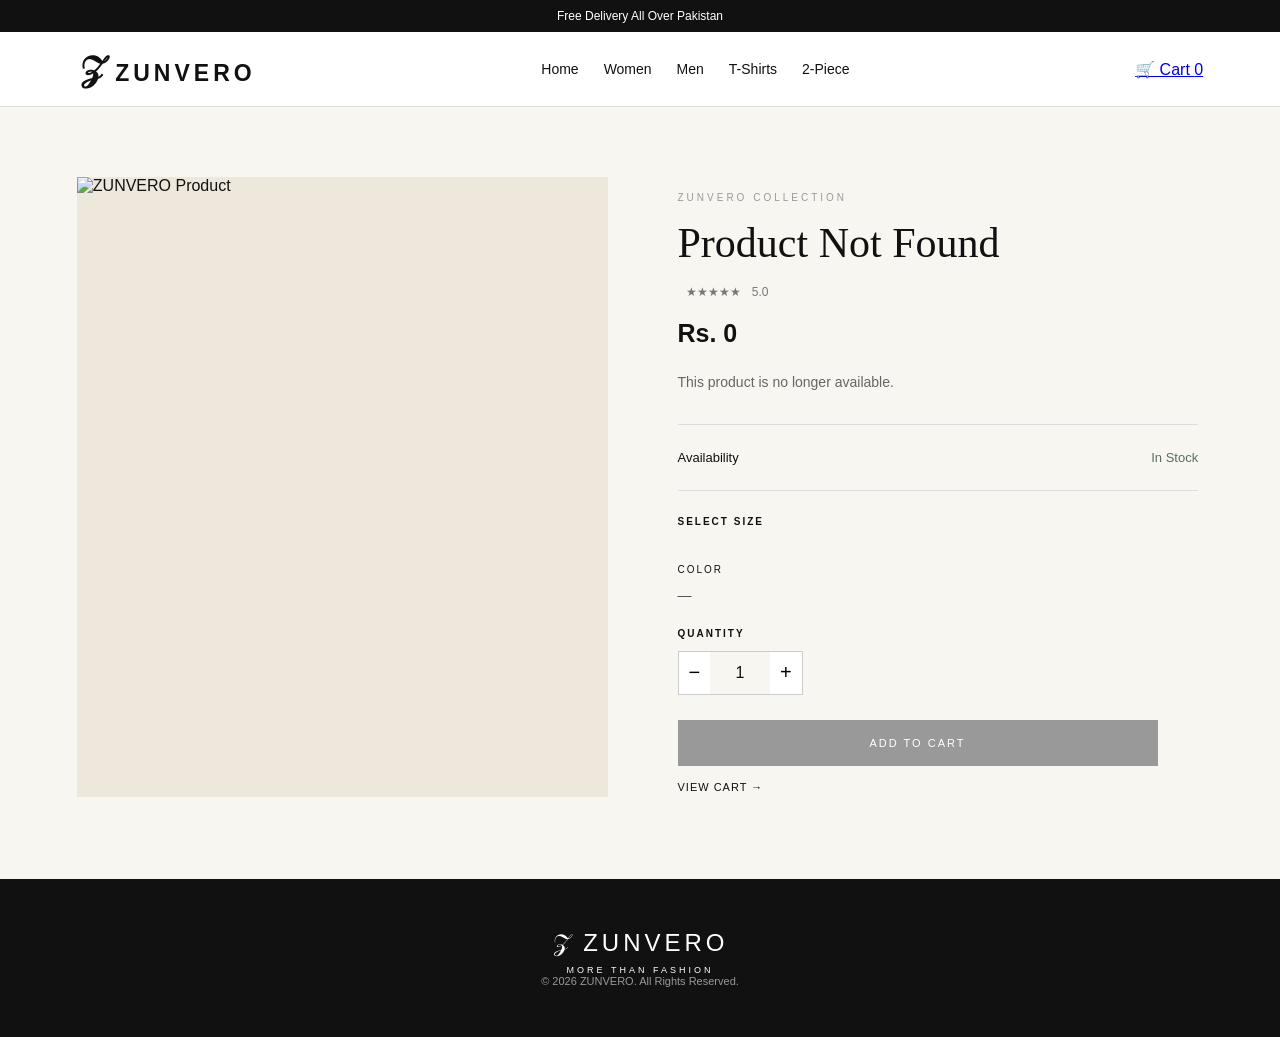
==== product.html @ 90c08188 "Add files via upload" ====
<!DOCTYPE html>
<html lang="en">

<head>
<meta charset="UTF-8">
<meta name="viewport" content="width=device-width, initial-scale=1.0">

<title>ZUNVERO — Product</title>

<link rel="stylesheet" href="style.css">

<style>

.product-page {
    padding: 70px 6%;
    background: #f8f6f1;
}

.product-detail {
    max-width: 1150px;
    margin: auto;
    display: grid;
    grid-template-columns: 1fr 1fr;
    gap: 65px;
    align-items: start;
}

.product-gallery {
    position: sticky;
    top: 20px;
}

.product-large-image {
    width: 100%;
    height: 620px;
    background: #eee8dc;
    overflow: hidden;
}

.product-large-image img {
    width: 100%;
    height: 100%;
    object-fit: cover;
}

.product-thumbnails {
    display: flex;
    gap: 10px;
    margin-top: 12px;
    overflow-x: auto;
}

.product-thumb {
    width: 78px;
    height: 88px;
    border: 1px solid #ddd;
    background: #fff;
    padding: 0;
    cursor: pointer;
    flex-shrink: 0;
}

.product-thumb img {
    width: 100%;
    height: 100%;
    object-fit: cover;
}

.product-content {
    padding-top: 15px;
}

.product-category {
    font-size: 10px;
    letter-spacing: 2px;
    color: #999;
    margin-bottom: 12px;
}

.product-content h1 {
    font-family: Georgia, serif;
    font-size: 42px;
    font-weight: 500;
    line-height: 1.2;
    margin: 0 0 15px;
}

.product-rating {
    font-size: 14px;
    color: #b49a7b;
    letter-spacing: 2px;
    margin-bottom: 20px;
}

.product-rating span {
    color: #777;
    letter-spacing: 0;
    margin-left: 8px;
}

.product-price-box {
    display: flex;
    align-items: center;
    gap: 13px;
    margin-bottom: 22px;
}

.product-price {
    font-size: 25px;
    font-weight: 600;
}

.product-old-price {
    font-size: 17px;
    color: #999;
    text-decoration: line-through;
}

.sale-label {
    background: #111;
    color: #fff;
    padding: 6px 9px;
    font-size: 9px;
    letter-spacing: 1px;
}

.product-description {
    color: #666;
    line-height: 1.8;
    font-size: 14px;
    margin-bottom: 28px;
}

.product-info-box {
    border-top: 1px solid #ddd;
    border-bottom: 1px solid #ddd;
    padding: 18px 0;
    margin-bottom: 25px;
}

.info-row {
    display: flex;
    justify-content: space-between;
    gap: 20px;
    padding: 7px 0;
    font-size: 13px;
}

.info-row strong {
    font-weight: 500;
}

.stock-available {
    color: #58705b;
}

.stock-out {
    color: #a33;
}

.size-title,
.quantity-title,
.color-title {
    font-size: 10px;
    letter-spacing: 2px;
    margin-bottom: 12px;
}

.sizes {
    display: flex;
    gap: 8px;
    flex-wrap: wrap;
    margin-bottom: 25px;
}

.sizes button {
    min-width: 48px;
    height: 42px;
    border: 1px solid #ccc;
    background: #fff;
    cursor: pointer;
}

.sizes button.active {
    background: #111;
    color: #fff;
    border-color: #111;
}

.sizes button:disabled {
    opacity: .35;
    cursor: not-allowed;
}

.color-value {
    margin-bottom: 25px;
    font-size: 14px;
    color: #555;
}

.product-quantity {
    display: flex;
    align-items: center;
    width: 125px;
    height: 44px;
    border: 1px solid #ccc;
    margin-bottom: 25px;
}

.product-quantity button {
    width: 40px;
    height: 100%;
    border: none;
    background: #fff;
    font-size: 20px;
    cursor: pointer;
}

.product-quantity span {
    flex: 1;
    text-align: center;
}

.product-add-btn {
    width: 100%;
    padding: 16px;
    background: #111;
    color: #fff;
    border: 1px solid #111;
    cursor: pointer;
    letter-spacing: 2px;
    font-size: 11px;
    transition: .3s;
}

.product-add-btn:hover {
    background: #fff;
    color: #111;
}

.product-add-btn:disabled {
    background: #999;
    border-color: #999;
    cursor: not-allowed;
}

.buy-cart {
    display: block;
    text-align: center;
    margin-top: 15px;
    color: #111;
    text-decoration: none;
    font-size: 11px;
    letter-spacing: 1px;
}

@media(max-width: 800px) {

    .product-page {
        padding: 40px 15px;
    }

    .product-detail {
        grid-template-columns: 1fr;
        gap: 35px;
    }

    .product-gallery {
        position: static;
    }

    .product-large-image {
        height: 430px;
    }

    .product-content h1 {
        font-size: 32px;
    }

}

</style>

</head>

<body>

<div class="topbar">
Free Delivery All Over Pakistan
</div>


<header>

<div class="logo">
<span>𝒵</span> ZUNVERO
</div>

<nav>
<a href="index.html">Home</a>
<a href="index.html#women">Women</a>
<a href="index.html#men">Men</a>
<a href="index.html#tshirts">T-Shirts</a>
<a href="index.html#twopiece">2-Piece</a>
</nav>

<a href="cart.html" class="cart-link">
🛒 Cart <span id="cartCount">0</span>
</a>

</header>


<section class="product-page">

<div class="product-detail">


<!-- PRODUCT IMAGES -->

<div class="product-gallery">

<div class="product-large-image">

<img
id="productImage"
src=""
alt="ZUNVERO Product"
>

</div>

<div
class="product-thumbnails"
id="productThumbnails">
</div>

</div>


<!-- PRODUCT INFORMATION -->

<div class="product-content">

<p
class="product-category"
id="productCategory">
ZUNVERO COLLECTION
</p>


<h1 id="productName">
Product
</h1>


<div class="product-rating">

<span id="productStars">
★★★★★
</span>

<span id="productRating">
5.0
</span>

</div>


<div class="product-price-box">

<span
class="product-price"
id="productPrice">
Rs. 0
</span>

<span
class="product-old-price"
id="productOldPrice"
style="display:none;">
</span>

<span
class="sale-label"
id="saleLabel"
style="display:none;">
SALE
</span>

</div>


<p
class="product-description"
id="productDescription">
Product description
</p>


<div
class="product-info-box"
id="productInfoBox">

<div class="info-row">

<span>Availability</span>

<strong
id="productStock"
class="stock-available">
In Stock
</strong>

</div>

</div>


<!-- SIZES -->

<div
id="sizeSection">

<div class="size-title">
SELECT SIZE
</div>

<div
class="sizes"
id="productSizes">
</div>

</div>


<!-- COLORS -->

<div
id="colorSection">

<div class="color-title">
COLOR
</div>

<div
class="color-value"
id="productColors">
—
</div>

</div>


<!-- QUANTITY -->

<div class="quantity-title">
QUANTITY
</div>

<div class="product-quantity">

<button onclick="changeProductQty(-1)">
−
</button>

<span id="productQty">
1
</span>

<button onclick="changeProductQty(1)">
+
</button>

</div>


<button
class="product-add-btn"
id="productAddButton"
onclick="addProductToCart()">

ADD TO CART

</button>


<a
href="cart.html"
class="buy-cart">

VIEW CART →

</a>

</div>

</div>

</section>


<footer>

<div class="footer-logo">
𝒵 ZUNVERO

<small>
MORE THAN FASHION
</small>

</div>

<p>
© 2026 ZUNVERO. All Rights Reserved.
</p>

</footer>


<script src="script.js"></script>

</body>

</html>
---- style.css ----
* {
  margin: 0;
  padding: 0;
  box-sizing: border-box;
}

body {
  font-family: Arial, sans-serif;
  background: #f8f6f1;
  color: #111;
}

.topbar {
  background: #111;
  color: #fff;
  text-align: center;
  padding: 9px;
  font-size: 12px;
}

header {
  height: 75px;
  background: #fff;
  display: flex;
  align-items: center;
  justify-content: space-between;
  padding: 0 6%;
  border-bottom: 1px solid #ddd;
}

.logo {
  font-size: 23px;
  letter-spacing: 4px;
  font-weight: bold;
}

.logo span {
  font-size: 35px;
}

nav {
  display: flex;
  gap: 25px;
}

nav a {
  color: #111;
  text-decoration: none;
  font-size: 14px;
}

.icons {
  font-size: 20px;
}


/* HERO */

.hero {
  min-height: 550px;
  background:
    linear-gradient(90deg, rgba(0,0,0,.7), rgba(0,0,0,.1)),
    url("https://images.unsplash.com/photo-1539109136881-3be0616acf4b?auto=format&fit=crop&w=1600&q=80");

  background-size: cover;
  background-position: center;
  display: flex;
  align-items: center;
  padding: 6%;
  color: white;
}

.hero-content p {
  letter-spacing: 4px;
  font-size: 13px;
}

.hero h1 {
  font-family: Georgia, serif;
  font-size: 60px;
  line-height: 1.05;
  margin: 18px 0;
}

.hero-content span {
  font-size: 14px;
}

.btn {
  display: inline-block;
  background: white;
  color: #111;
  padding: 14px 25px;
  text-decoration: none;
  font-weight: bold;
}


/* CATEGORIES */

.categories {
  padding: 60px 6%;
  text-align: center;
}

.categories h2 {
  font-family: Georgia, serif;
  font-size: 32px;
  margin-bottom: 35px;
}

.category-grid {
  display: flex;
  justify-content: center;
  gap: 35px;
  flex-wrap: wrap;
}

.category {
  width: 130px;
}

.cat-icon {
  width: 95px;
  height: 95px;
  background: #e8e1d6;
  border-radius: 50%;
  margin: auto;
  display: flex;
  align-items: center;
  justify-content: center;
  font-size: 35px;
}

.category h3 {
  margin-top: 12px;
  font-size: 14px;
}


/* COLLECTIONS */

.collections {
  display: grid;
  grid-template-columns: 1fr 1fr;
  gap: 12px;
  padding: 0 6%;
}

.collection-box {
  height: 380px;
  padding: 45px;
  display: flex;
  align-items: flex-end;
  color: white;
  background-size: cover;
  background-position: center;
}

.women-box {
  background:
    linear-gradient(90deg, rgba(0,0,0,.6), transparent),
    url("https://images.unsplash.com/photo-1594633312681-425c7b97ccd1?auto=format&fit=crop&w=1000&q=80");
}

.tshirt-box {
  background:
    linear-gradient(90deg, rgba(0,0,0,.6), transparent),
    url("https://images.unsplash.com/photo-1521572163474-6864f9cf17ab?auto=format&fit=crop&w=1000&q=80");
}

.collection-box p {
  font-size: 12px;
  letter-spacing: 3px;
}

.collection-box h2 {
  font-family: Georgia, serif;
  font-size: 35px;
  margin: 12px 0 25px;
}

.collection-box a {
  color: white;
  text-decoration: none;
  border: 1px solid white;
  padding: 12px 20px;
}


/* PRODUCTS */

.products-section {
  padding: 70px 6%;
}

.section-title {
  display: flex;
  justify-content: space-between;
  align-items: center;
  margin-bottom: 30px;
}

.section-title h2 {
  font-family: Georgia, serif;
  font-size: 32px;
}

.section-title a {
  color: #111;
}

.products {
  display: grid;
  grid-template-columns: repeat(4, 1fr);
  gap: 18px;
}

.product {
  background: white;
  padding-bottom: 18px;
}

.product-img {
  height: 300px;
  background: #b9c7ba;
  display: flex;
  justify-content: center;
  align-items: center;
  font-size: 25px;
  letter-spacing: 3px;
  color: white;
}

.product-img.dark {
  background: #343735;
}

.product-img.beige {
  background: #c8b8a4;
}

.product-img.black {
  background: #111;
}

.product h3,
.product p,
.product button {
  margin-left: 15px;
  margin-right: 15px;
}

.product h3 {
  margin-top: 15px;
  font-size: 15px;
}

.product p {
  margin-top: 8px;
  font-weight: bold;
}

.product button {
  margin-top: 12px;
  width: calc(100% - 30px);
  padding: 11px;
  border: none;
  background: #111;
  color: white;
  cursor: pointer;
}


/* NEW ARRIVALS */

.new-arrivals {
  min-height: 350px;
  margin: 0 6% 60px;
  padding: 60px;
  display: flex;
  align-items: center;
  color: white;

  background:
    linear-gradient(90deg, rgba(0,0,0,.75), rgba(0,0,0,.2)),
    url("https://images.unsplash.com/photo-1483985988355-763728e1935b?auto=format&fit=crop&w=1600&q=80");

  background-size: cover;
  background-position: center;
}

.new-arrivals h2 {
  font-family: Georgia, serif;
  font-size: 45px;
  margin: 15px 0 25px;
}


/* FEATURES */

.features {
  background: white;
  padding: 35px 6%;
  display: grid;
  grid-template-columns: repeat(4, 1fr);
  text-align: center;
  gap: 20px;
}

.features div {
  font-size: 25px;
}

.features h3 {
  font-size: 14px;
  margin: 10px 0;
}

.features p {
  font-size: 12px;
  color: #777;
}


/* FOOTER */

footer {
  background: #111;
  color: white;
  padding: 50px 6%;
  text-align: center;
}

.footer-logo {
  font-size: 24px;
  letter-spacing: 4px;
}

.footer-logo small {
  display: block;
  font-size: 9px;
  letter-spacing: 3px;
  margin-top: 8px;
}

.footer-links {
  margin: 30px 0;
  display: flex;
  justify-content: center;
  gap: 25px;
  flex-wrap: wrap;
}

.footer-links a {
  color: white;
  text-decoration: none;
  font-size: 12px;
}

footer p {
  font-size: 11px;
  color: #999;
}


/* MOBILE */

@media(max-width: 768px) {

  header {
    height: 65px;
    padding: 0 20px;
  }

  nav {
    display: none;
  }

  .logo {
    font-size: 18px;
  }

  .hero {
    min-height: 500px;
  }

  .hero h1 {
    font-size: 42px;
  }

  .collections {
    grid-template-columns: 1fr;
    padding: 0 20px;
  }

  .products {
    grid-template-columns: repeat(2, 1fr);
  }

  .product-img {
    height: 220px;
  }

  .features {
    grid-template-columns: repeat(2, 1fr);
  }

  .new-arrivals {
    margin: 0 20px 40px;
    padding: 35px;
  }

  .new-arrivals h2 {
    font-size: 35px;
  }
}/* CATEGORY SECTION */

.category-section {
  background: #f8f6f1;
  padding: 70px 6%;
}

.category-heading {
  text-align: center;
  margin-bottom: 45px;
}

.heading-line {
  font-size: 24px;
  color: #b49a7b;
  margin-bottom: 10px;
}

.category-heading h2 {
  font-family: Georgia, serif;
  font-size: 42px;
  font-weight: 500;
  margin-bottom: 10px;
}

.category-heading p {
  letter-spacing: 6px;
  font-size: 12px;
  color: #888;
}

.category-grid {
  display: grid;
  grid-template-columns: repeat(3, 1fr);
  gap: 45px 35px;
  max-width: 1050px;
  margin: auto;
}

.category-card {
  text-decoration: none;
  color: #111;
  text-align: center;
}

.category-image {
  width: 210px;
  height: 210px;
  margin: auto;
  border-radius: 50%;
  overflow: hidden;
  border: 5px solid #e7dfd2;
  background: #eee8dc;
  transition: .3s;
}

.category-image img {
  width: 100%;
  height: 100%;
  object-fit: cover;
}

.category-card:hover .category-image {
  transform: scale(1.04);
}

.category-card h3 {
  font-family: Georgia, serif;
  font-size: 22px;
  font-weight: 500;
  margin-top: 18px;
}

.category-card span {
  display: block;
  font-size: 22px;
  margin-top: 7px;
}


/* MOBILE */

@media(max-width: 768px) {

  .category-section {
    padding: 55px 20px;
  }

  .category-heading h2 {
    font-size: 34px;
  }

  .category-grid {
    grid-template-columns: repeat(2, 1fr);
    gap: 35px 15px;
  }

  .category-image {
    width: 145px;
    height: 145px;
  }

  .category-card h3 {
    font-size: 18px;
  }

}/* ZUNVERO PRODUCT CARDS */

.products-section {
  padding: 70px 6%;
  background: #f8f6f1;
}

.small-title {
  font-size: 11px;
  letter-spacing: 3px;
  color: #999;
  margin-bottom: 8px;
}

.section-title h2 {
  font-family: Georgia, serif;
  font-size: 38px;
  font-weight: 500;
}

.section-title a {
  color: #111;
  text-decoration: none;
  font-size: 13px;
}

.products {
  display: grid;
  grid-template-columns: repeat(4, 1fr);
  gap: 22px;
  margin-top: 35px;
}

.product-card {
  background: #fff;
  overflow: hidden;
}

.product-photo {
  height: 390px;
  position: relative;
  overflow: hidden;
  background: #e9e3da;
}

.product-photo img {
  width: 100%;
  height: 100%;
  object-fit: cover;
  transition: transform .4s;
}

.product-card:hover .product-photo img {
  transform: scale(1.04);
}

.badge {
  position: absolute;
  top: 15px;
  left: 15px;
  z-index: 2;
  background: #111;
  color: #fff;
  padding: 7px 10px;
  font-size: 9px;
  letter-spacing: 1px;
}

.heart {
  position: absolute;
  right: 15px;
  top: 15px;
  width: 38px;
  height: 38px;
  border: none;
  border-radius: 50%;
  background: #fff;
  font-size: 22px;
  cursor: pointer;
}

.product-info {
  padding: 18px;
}

.product-category {
  font-size: 9px;
  letter-spacing: 2px;
  color: #999;
}

.product-info h3 {
  font-family: Georgia, serif;
  font-size: 17px;
  font-weight: 500;
  margin: 8px 0;
}

.rating {
  font-size: 12px;
  letter-spacing: 2px;
}

.price {
  font-weight: bold;
  margin: 9px 0 14px;
}

.cart-btn {
  width: 100%;
  padding: 12px;
  border: none;
  background: #111;
  color: #fff;
  font-size: 10px;
  letter-spacing: 1px;
  cursor: pointer;
}

.cart-btn:hover {
  background: #333;
}


/* MOBILE */

@media(max-width: 768px) {

  .products {
    grid-template-columns: repeat(2, 1fr);
    gap: 12px;
  }

  .product-photo {
    height: 250px;
  }

  .product-info {
    padding: 12px;
  }

  .product-info h3 {
    font-size: 14px;
  }

  .section-title h2 {
    font-size: 30px;
  }

}/* CART PAGE */

.cart-page {
    padding: 60px 6%;
    background: #f8f6f1;
    min-height: 600px;
}

.cart-heading {
    text-align: center;
    margin-bottom: 45px;
}

.cart-heading p {
    font-size: 11px;
    letter-spacing: 4px;
    color: #999;
}

.cart-heading h1 {
    font-family: Georgia, serif;
    font-size: 42px;
    font-weight: 500;
    margin-top: 10px;
}


.cart-item {
    max-width: 850px;
    margin: 15px auto;
    padding: 15px;
    background: white;
    display: flex;
    gap: 20px;
}


.cart-item img {
    width: 130px;
    height: 150px;
    object-fit: cover;
}


.cart-details {
    flex: 1;
}


.cart-details h3 {
    font-family: Georgia, serif;
    font-size: 19px;
    margin-bottom: 8px;
}


.cart-details p {
    font-weight: bold;
}


.quantity {
    display: flex;
    align-items: center;
    gap: 15px;
    margin-top: 15px;
}


.quantity button {
    width: 32px;
    height: 32px;
    border: 1px solid #ccc;
    background: white;
    font-size: 18px;
}


.remove {
    margin-top: 12px;
    border: none;
    background: none;
    color: #999;
    text-decoration: underline;
}


.cart-summary {
    max-width: 850px;
    margin: 30px auto;
    padding: 25px;
    background: white;
}


.cart-summary h2 {
    font-family: Georgia, serif;
    margin-bottom: 20px;
}


.total-row {
    display: flex;
    justify-content: space-between;
    border-top: 1px solid #ddd;
    padding-top: 20px;
    font-size: 18px;
}


.checkout-btn {
    width: 100%;
    margin-top: 25px;
    padding: 15px;
    background: #111;
    color: white;
    border: none;
    cursor: pointer;
    letter-spacing: 1px;
}


.continue-shopping {
    display: block;
    text-align: center;
    margin-top: 18px;
    color: #111;
}


.empty-cart {
    text-align: center;
    padding: 70px 20px;
    background: white;
}


.empty-cart h2 {
    font-family: Georgia, serif;
    margin-bottom: 10px;
}


.empty-cart a {
    display: inline-block;
    margin-top: 20px;
    padding: 12px 22px;
    background: #111;
    color: white;
    text-decoration: none;
}


/* MOBILE CART */

@media(max-width:768px) {

    .cart-page {
        padding: 45px 20px;
    }

    .cart-heading h1 {
        font-size: 34px;
    }

    .cart-item {
        padding: 10px;
        gap: 12px;
    }

    .cart-item img {
        width: 95px;
        height: 120px;
    }

    .cart-details h3 {
        font-size: 15px;
    }

}/* =========================
   ZUNVERO PRODUCT PAGE
========================= */

.product-page {
    background: #f8f6f1;
    padding: 70px 6%;
    min-height: 650px;
}

.product-detail {
    max-width: 1100px;
    margin: auto;
    display: grid;
    grid-template-columns: 1fr 1fr;
    gap: 65px;
    align-items: center;
}

.product-large-image {
    background: #e9e3da;
    height: 600px;
    overflow: hidden;
}

.product-large-image img {
    width: 100%;
    height: 100%;
    object-fit: cover;
}

.product-content {
    padding: 15px 5px;
}

.product-content .product-category {
    font-size: 10px;
    letter-spacing: 3px;
    color: #999;
    margin-bottom: 15px;
}

.product-content h1 {
    font-family: Georgia, serif;
    font-size: 42px;
    font-weight: 500;
    line-height: 1.15;
    margin-bottom: 18px;
}

.product-rating {
    font-size: 14px;
    letter-spacing: 3px;
    margin-bottom: 20px;
}

.product-rating span {
    font-size: 12px;
    letter-spacing: 0;
    color: #777;
    margin-left: 8px;
}

.product-content h2 {
    font-size: 25px;
    margin-bottom: 22px;
}

.product-description {
    color: #666;
    line-height: 1.8;
    font-size: 14px;
    max-width: 480px;
    margin-bottom: 30px;
}

.size-title,
.quantity-title {
    font-size: 10px;
    letter-spacing: 2px;
    font-weight: bold;
    margin-bottom: 12px;
}

.sizes {
    display: flex;
    gap: 10px;
    margin-bottom: 28px;
}

.sizes button {
    width: 48px;
    height: 42px;
    border: 1px solid #ccc;
    background: white;
    cursor: pointer;
    font-size: 12px;
}

.sizes button:hover,
.sizes button.selected {
    background: #111;
    color: white;
    border-color: #111;
}

.product-quantity {
    display: flex;
    align-items: center;
    gap: 20px;
    margin-bottom: 30px;
}

.product-quantity button {
    width: 38px;
    height: 38px;
    border: 1px solid #ccc;
    background: white;
    font-size: 20px;
    cursor: pointer;
}

.product-quantity span {
    min-width: 20px;
    text-align: center;
}

.product-add-btn {
    width: 100%;
    max-width: 480px;
    padding: 16px;
    border: none;
    background: #111;
    color: white;
    cursor: pointer;
    letter-spacing: 2px;
    font-size: 11px;
}

.product-add-btn:hover {
    background: #333;
}

.buy-cart {
    display: block;
    width: fit-content;
    margin-top: 18px;
    color: #111;
    text-decoration: none;
    font-size: 11px;
    letter-spacing: 2px;
}


/* MOBILE */

@media(max-width: 768px) {

    .product-page {
        padding: 40px 20px;
    }

    .product-detail {
        grid-template-columns: 1fr;
        gap: 35px;
    }

    .product-large-image {
        height: 430px;
    }

    .product-content h1 {
        font-size: 32px;
    }

    .product-content h2 {
        font-size: 22px;
    }

    .product-description {
        font-size: 13px;
    } 
  /* =========================
   ZUNVERO CHECKOUT
========================= */

.checkout-page {
    background: #f8f6f1;
    padding: 65px 6%;
    min-height: 650px;
}

.checkout-heading {
    text-align: center;
    margin-bottom: 45px;
}

.checkout-heading p {
    font-size: 10px;
    letter-spacing: 4px;
    color: #999;
}

.checkout-heading h1 {
    font-family: Georgia, serif;
    font-size: 42px;
    font-weight: 500;
    margin-top: 10px;
}


.checkout-layout {
    max-width: 1050px;
    margin: auto;
    display: grid;
    grid-template-columns: 1.2fr .8fr;
    gap: 35px;
    align-items: start;
}


/* FORM */

.checkout-form {
    background: white;
    padding: 30px;
}

.checkout-form h2,
.checkout-summary h2 {
    font-family: Georgia, serif;
    font-weight: 500;
    margin-bottom: 25px;
}

.checkout-form label {
    display: block;
    font-size: 10px;
    letter-spacing: 1.5px;
    margin: 18px 0 8px;
    font-weight: bold;
}

.checkout-form label span {
    color: #999;
    font-weight: normal;
}

.checkout-form input,
.checkout-form textarea {
    width: 100%;
    box-sizing: border-box;
    border: 1px solid #ddd;
    background: #fafafa;
    padding: 14px;
    font-family: inherit;
    font-size: 13px;
    outline: none;
}

.checkout-form input:focus,
.checkout-form textarea:focus {
    border-color: #111;
    background: white;
}

.checkout-form textarea {
    min-height: 100px;
    resize: vertical;
}


/* PLACE ORDER */

.place-order-btn {
    width: 100%;
    border: none;
    background: #111;
    color: white;
    padding: 16px;
    margin-top: 25px;
    font-size: 10px;
    letter-spacing: 2px;
    cursor: pointer;
}

.place-order-btn:hover {
    background: #333;
}

.back-cart {
    display: block;
    text-align: center;
    margin-top: 18px;
    color: #111;
    text-decoration: none;
    font-size: 11px;
}


/* SUMMARY */

.checkout-summary {
    background: white;
    padding: 30px;
}

.checkout-item {
    display: flex;
    gap: 15px;
    padding: 15px 0;
    border-bottom: 1px solid #eee;
}

.checkout-item img {
    width: 75px;
    height: 90px;
    object-fit: cover;
}

.checkout-item h3 {
    font-family: Georgia, serif;
    font-size: 14px;
    font-weight: 500;
    margin-bottom: 7px;
}

.checkout-item p {
    font-size: 12px;
    color: #888;
    margin-bottom: 7px;
}

.checkout-item strong {
    font-size: 13px;
}


.checkout-total {
    display: flex;
    justify-content: space-between;
    border-top: 1px solid #ddd;
    margin-top: 20px;
    padding-top: 20px;
    font-size: 18px;
}


/* MOBILE */

@media(max-width: 768px) {

    .checkout-page {
        padding: 45px 20px;
    }

    .checkout-heading h1 {
        font-size: 34px;
    }

    .checkout-layout {
        grid-template-columns: 1fr;
        gap: 20px;
    }

    .checkout-form,
    .checkout-summary {
        padding: 20px;
    }

}
  .checkout-btn {
    display: block;
    width: 100%;
    box-sizing: border-box;
    margin-top: 25px;
    padding: 15px;
    background: #111;
    color: white;
    border: none;
    text-align: center;
    text-decoration: none;
    cursor: pointer;
    letter-spacing: 1px;
    font-size: 10px;
  }/* =========================
   ZUNVERO WISHLIST
========================= */

.header-links {
    display: flex;
    align-items: center;
    gap: 20px;
}

.wishlist-link,
.cart-link {
    text-decoration: none;
    color: #111;
    font-size: 12px;
}

.wishlist-page {
    background: #f8f6f1;
    padding: 65px 6%;
    min-height: 600px;
}

.wishlist-heading {
    text-align: center;
    margin-bottom: 45px;
}

.wishlist-heading p {
    font-size: 10px;
    letter-spacing: 4px;
    color: #999;
}

.wishlist-heading h1 {
    font-family: Georgia, serif;
    font-size: 42px;
    font-weight: 500;
    margin-top: 10px;
}

.wishlist-grid {
    max-width: 1050px;
    margin: auto;
    display: grid;
    grid-template-columns: repeat(4, 1fr);
    gap: 22px;
}

.wishlist-card {
    background: white;
    overflow: hidden;
}

.wishlist-photo {
    height: 330px;
    position: relative;
    overflow: hidden;
}

.wishlist-photo img {
    width: 100%;
    height: 100%;
    object-fit: cover;
}

.wishlist-info {
    padding: 16px;
}

.wishlist-info h3 {
    font-family: Georgia, serif;
    font-size: 17px;
    font-weight: 500;
    margin-bottom: 8px;
}

.wishlist-price {
    font-weight: bold;
    margin-bottom: 15px;
}

.wishlist-buttons {
    display: flex;
    gap: 8px;
}

.wishlist-cart {
    flex: 1;
    border: none;
    background: #111;
    color: white;
    padding: 12px 5px;
    font-size: 9px;
    letter-spacing: 1px;
    cursor: pointer;
}

.wishlist-remove {
    width: 42px;
    border: 1px solid #ddd;
    background: white;
    cursor: pointer;
    font-size: 18px;
}

.empty-wishlist {
    max-width: 700px;
    margin: auto;
    background: white;
    text-align: center;
    padding: 70px 20px;
}

.empty-wishlist h2 {
    font-family: Georgia, serif;
    font-weight: 500;
    margin-bottom: 10px;
}

.empty-wishlist p {
    color: #888;
}

.empty-wishlist a {
    display: inline-block;
    margin-top: 20px;
    padding: 12px 22px;
    background: #111;
    color: white;
    text-decoration: none;
    font-size: 10px;
    letter-spacing: 1px;
}


/* MOBILE */

@media(max-width: 768px) {

    .header-links {
        gap: 8px;
    }

    .wishlist-link,
    .cart-link {
        font-size: 10px;
    }

    .wishlist-page {
        padding: 45px 20px;
    }

    .wishlist-heading h1 {
        font-size: 34px;
    }

    .wishlist-grid {
        grid-template-columns: repeat(2, 1fr);
        gap: 12px;
    }

    .wishlist-photo {
        height: 240px;
    }

    .wishlist-info {
        padding: 12px;
    }

    .wishlist-info h3 {
        font-size: 14px;
    }

}/* SEARCH BUTTON */

.search-btn {
  background: none;
  border: none;
  font-size: 22px;
  cursor: pointer;
  padding: 5px;
}

/* SEARCH BOX */

.search-box {
  display: none;
  padding: 15px 6%;
  background: #f8f6f1;
  border-bottom: 1px solid #ddd;
}

.search-box input {
  width: 100%;
  padding: 14px 18px;
  border: 1px solid #ddd;
  outline: none;
  font-size: 15px;
  box-sizing: border-box;
}

.search-box input:focus {
  border-color: #111;
}/* =========================
   ZUNVERO PRODUCTS
========================= */

.products-section {
  padding: 70px 6%;
  background: #f8f6f1;
}

.section-title {
  max-width: 1100px;
  margin: 0 auto 35px;
  display: flex;
  justify-content: space-between;
  align-items: flex-end;
}

.small-title {
  font-size: 11px;
  letter-spacing: 3px;
  color: #999;
  margin: 0 0 8px;
}

.section-title h2 {
  font-family: Georgia, serif;
  font-size: 40px;
  font-weight: 500;
  margin: 0;
  color: #111;
}

.section-title a {
  color: #111;
  text-decoration: none;
  font-size: 12px;
  letter-spacing: 1px;
}

.products {
  max-width: 1100px;
  margin: auto;
  display: grid;
  grid-template-columns: repeat(4, 1fr);
  gap: 22px;
}

.product-card {
  background: #fff;
  overflow: hidden;
  transition: transform .3s ease, box-shadow .3s ease;
}

.product-card:hover {
  transform: translateY(-5px);
  box-shadow: 0 12px 30px rgba(0,0,0,.08);
}

.product-photo {
  height: 380px;
  position: relative;
  overflow: hidden;
  background: #e9e3da;
}

.product-photo img {
  width: 100%;
  height: 100%;
  display: block;
  object-fit: cover;
  transition: transform .5s ease;
}

.product-card:hover .product-photo img {
  transform: scale(1.05);
}

.badge {
  position: absolute;
  top: 14px;
  left: 14px;
  z-index: 2;
  background: #111;
  color: #fff;
  padding: 7px 10px;
  font-size: 9px;
  letter-spacing: 1.5px;
}

.heart {
  position: absolute;
  right: 14px;
  top: 14px;
  z-index: 2;
  width: 38px;
  height: 38px;
  border: none;
  border-radius: 50%;
  background: rgba(255,255,255,.95);
  color: #111;
  font-size: 23px;
  line-height: 38px;
  padding: 0;
  cursor: pointer;
}

.heart:hover {
  background: #111;
  color: #fff;
}

.product-info {
  padding: 18px 17px 20px;
}

.product-category {
  margin: 0;
  font-size: 9px;
  letter-spacing: 2px;
  color: #999;
}

.product-info h3 {
  font-family: Georgia, serif;
  font-size: 17px;
  font-weight: 500;
  line-height: 1.35;
  margin: 8px 0;
  color: #111;
}

.rating {
  font-size: 11px;
  letter-spacing: 2px;
  color: #b49a7b;
  margin: 7px 0;
}

.price {
  font-size: 15px;
  font-weight: 600;
  margin: 9px 0 14px;
  color: #111;
}

.cart-btn {
  width: 100%;
  padding: 13px 10px;
  border: 1px solid #111;
  background: #111;
  color: #fff;
  font-size: 10px;
  letter-spacing: 1.5px;
  cursor: pointer;
  transition: .3s;
}

.cart-btn:hover {
  background: #fff;
  color: #111;
}


/* =========================
   MOBILE
========================= */

@media (max-width: 900px) {

  .products {
    grid-template-columns: repeat(2, 1fr);
    gap: 15px;
  }

  .product-photo {
    height: 300px;
  }

}


@media (max-width: 600px) {

  .products-section {
    padding: 55px 15px;
  }

  .section-title {
    align-items: flex-end;
    margin-bottom: 28px;
  }

  .section-title h2 {
    font-size: 30px;
  }

  .section-title a {
    font-size: 10px;
  }

  .products {
    grid-template-columns: repeat(2, 1fr);
    gap: 10px;
  }

  .product-photo {
    height: 230px;
  }

  .product-info {
    padding: 13px 10px 15px;
  }

  .product-category {
    font-size: 8px;
    letter-spacing: 1.3px;
  }

  .product-info h3 {
    font-size: 14px;
  }

  .rating {
    font-size: 9px;
    letter-spacing: 1px;
  }

  .price {
    font-size: 14px;
  }

  .cart-btn {
    padding: 11px 5px;
    font-size: 8px;
  }

  .heart {
    width: 34px;
    height: 34px;
    line-height: 34px;
    font-size: 20px;
  }

}/* =========================
   ZUNVERO CHECKOUT
========================= */

.checkout-header {
  min-height: 75px;
  padding: 0 6%;
  display: flex;
  align-items: center;
  justify-content: space-between;
  background: #fff;
  border-bottom: 1px solid #eee;
}

.checkout-header .logo {
  text-decoration: none;
  color: #111;
  font-family: Georgia, serif;
  font-size: 22px;
}

.checkout-header .logo span {
  margin-right: 6px;
}

.checkout-cart {
  color: #111;
  text-decoration: none;
  font-size: 13px;
}

.checkout-page {
  background: #f8f6f1;
  min-height: calc(100vh - 75px);
  padding: 60px 6%;
}

.checkout-title {
  max-width: 1100px;
  margin: 0 auto 40px;
}

.checkout-title p {
  margin: 0 0 8px;
  font-size: 10px;
  letter-spacing: 3px;
  color: #999;
}

.checkout-title h1 {
  margin: 0;
  font-family: Georgia, serif;
  font-size: 42px;
  font-weight: 500;
}

.checkout-layout {
  max-width: 1100px;
  margin: auto;
  display: grid;
  grid-template-columns: 1.2fr .8fr;
  gap: 30px;
}

.checkout-form,
.order-summary {
  background: #fff;
  padding: 30px;
}

.checkout-form h2,
.order-summary h2 {
  font-family: Georgia, serif;
  font-size: 25px;
  font-weight: 500;
  margin: 0 0 25px;
}

.checkout-form label {
  display: block;
  font-size: 11px;
  letter-spacing: 1px;
  margin: 18px 0 7px;
  color: #555;
}

.checkout-form input,
.checkout-form textarea {
  width: 100%;
  box-sizing: border-box;
  padding: 14px;
  border: 1px solid #ddd;
  outline: none;
  font-family: inherit;
  font-size: 14px;
}

.checkout-form input:focus,
.checkout-form textarea:focus {
  border-color: #111;
}

.payment-box {
  margin-top: 28px;
  padding-top: 20px;
  border-top: 1px solid #eee;
}

.payment-box h3 {
  font-size: 13px;
  margin-bottom: 15px;
}

.payment-option {
  display: flex !important;
  align-items: center;
  gap: 10px;
  margin: 0 !important;
}

.payment-option input {
  width: auto;
}

.place-order-btn {
  width: 100%;
  margin-top: 30px;
  padding: 15px;
  border: 1px solid #111;
  background: #111;
  color: #fff;
  cursor: pointer;
  font-size: 10px;
  letter-spacing: 1.5px;
}

.place-order-btn:hover {
  background: #333;
}

.checkout-item {
  display: flex;
  gap: 14px;
  padding: 15px 0;
  border-bottom: 1px solid #eee;
}

.checkout-item img {
  width: 75px;
  height: 90px;
  object-fit: cover;
}

.checkout-item-info {
  flex: 1;
}

.checkout-item-info h3 {
  font-family: Georgia, serif;
  font-size: 15px;
  font-weight: 500;
  margin: 0 0 7px;
}

.checkout-item-info p {
  margin: 4px 0;
  font-size: 12px;
  color: #777;
}

.checkout-total {
  display: flex;
  justify-content: space-between;
  margin-top: 25px;
  padding-top: 20px;
  border-top: 1px solid #111;
  font-size: 15px;
}

.checkout-total strong {
  font-size: 17px;
}


/* MOBILE */

@media (max-width: 700px) {

  .checkout-page {
    padding: 40px 15px;
  }

  .checkout-title h1 {
    font-size: 34px;
  }

  .checkout-layout {
    grid-template-columns: 1fr;
    gap: 15px;
  }

  .checkout-form,
  .order-summary {
    padding: 20px;
  }

}/* =========================
   ORDER CONFIRMATION
========================= */

.confirmation-header {
  min-height: 75px;
  padding: 0 6%;
  display: flex;
  align-items: center;
  background: #fff;
  border-bottom: 1px solid #eee;
}

.confirmation-logo {
  text-decoration: none;
  color: #111;
  font-family: Georgia, serif;
  font-size: 22px;
}

.confirmation-logo span {
  margin-right: 6px;
}

.confirmation-page {
  min-height: calc(100vh - 75px);
  background: #f8f6f1;
  display: flex;
  justify-content: center;
  align-items: center;
  padding: 50px 20px;
  box-sizing: border-box;
}

.confirmation-box {
  width: 100%;
  max-width: 560px;
  background: #fff;
  text-align: center;
  padding: 55px 30px;
  box-sizing: border-box;
}

.success-icon {
  width: 65px;
  height: 65px;
  margin: 0 auto 25px;
  border-radius: 50%;
  background: #111;
  color: #fff;
  display: flex;
  align-items: center;
  justify-content: center;
  font-size: 30px;
}

.confirmation-small {
  font-size: 10px;
  letter-spacing: 3px;
  color: #999;
  margin-bottom: 10px;
}

.confirmation-box h1 {
  font-family: Georgia, serif;
  font-size: 45px;
  font-weight: 500;
  margin: 0 0 15px;
}

.confirmation-text {
  color: #666;
  font-size: 14px;
  line-height: 1.7;
  margin: 5px 0;
}

.confirmation-note {
  margin: 30px 0;
  padding: 18px;
  background: #f8f6f1;
  display: flex;
  flex-direction: column;
  gap: 7px;
}

.confirmation-note strong {
  font-size: 13px;
}

.confirmation-note span {
  font-size: 12px;
  color: #777;
}

.back-home-btn {
  display: inline-block;
  padding: 14px 25px;
  background: #111;
  color: #fff;
  text-decoration: none;
  font-size: 10px;
  letter-spacing: 1.5px;
}

.back-home-btn:hover {
  background: #333;
}


@media (max-width: 600px) {

  .confirmation-page {
    padding: 30px 15px;
  }

  .confirmation-box {
    padding: 45px 20px;
  }

  .confirmation-box h1 {
    font-size: 36px;
  }

}/* =========================
   ORDER CONFIRMATION
========================= */

.confirmation-header {
  min-height: 75px;
  padding: 0 6%;
  display: flex;
  align-items: center;
  background: #fff;
  border-bottom: 1px solid #eee;
}

.confirmation-logo {
  text-decoration: none;
  color: #111;
  font-family: Georgia, serif;
  font-size: 22px;
}

.confirmation-logo span {
  margin-right: 6px;
}

.confirmation-page {
  min-height: calc(100vh - 75px);
  background: #f8f6f1;
  display: flex;
  justify-content: center;
  align-items: center;
  padding: 50px 20px;
  box-sizing: border-box;
}

.confirmation-box {
  width: 100%;
  max-width: 560px;
  background: #fff;
  text-align: center;
  padding: 55px 30px;
  box-sizing: border-box;
}

.success-icon {
  width: 65px;
  height: 65px;
  margin: 0 auto 25px;
  border-radius: 50%;
  background: #111;
  color: #fff;
  display: flex;
  align-items: center;
  justify-content: center;
  font-size: 30px;
}

.confirmation-small {
  font-size: 10px;
  letter-spacing: 3px;
  color: #999;
  margin-bottom: 10px;
}

.confirmation-box h1 {
  font-family: Georgia, serif;
  font-size: 45px;
  font-weight: 500;
  margin: 0 0 15px;
}

.confirmation-text {
  color: #666;
  font-size: 14px;
  line-height: 1.7;
  margin: 5px 0;
}

.confirmation-note {
  margin: 30px 0;
  padding: 18px;
  background: #f8f6f1;
  display: flex;
  flex-direction: column;
  gap: 7px;
}

.confirmation-note strong {
  font-size: 13px;
}

.confirmation-note span {
  font-size: 12px;
  color: #777;
}

.back-home-btn {
  display: inline-block;
  padding: 14px 25px;
  background: #111;
  color: #fff;
  text-decoration: none;
  font-size: 10px;
  letter-spacing: 1.5px;
}

.back-home-btn:hover {
  background: #333;
}


@media (max-width: 600px) {

  .confirmation-page {
    padding: 30px 15px;
  }

  .confirmation-box {
    padding: 45px 20px;
  }

  .confirmation-box h1 {
    font-size: 36px;
  }/* =========================
   ZUNVERO ACCOUNT
========================= */

.account-btn {
  text-decoration: none;
  color: #111;
  font-size: 10px;
  letter-spacing: 1.5px;
  border: 1px solid #111;
  padding: 9px 13px;
  transition: .3s;
}

.account-btn:hover {
  background: #111;
  color: #fff;
}

.auth-header {
  height: 80px;
  display: flex;
  align-items: center;
  justify-content: center;
  background: #fff;
  border-bottom: 1px solid #eee;
}

.auth-logo {
  text-decoration: none;
  color: #111;
  font-family: Georgia, serif;
  font-size: 25px;
  letter-spacing: 2px;
}

.auth-logo span {
  font-size: 29px;
  margin-right: 5px;
}

.auth-page {
  min-height: calc(100vh - 120px);
  background: #f8f6f1;
  display: flex;
  justify-content: center;
  align-items: center;
  padding: 50px 20px;
  box-sizing: border-box;
}

.auth-box {
  width: 100%;
  max-width: 430px;
  background: #fff;
  padding: 40px;
  box-sizing: border-box;
  box-shadow: 0 10px 35px rgba(0,0,0,.06);
}

.auth-small {
  text-align: center;
  font-size: 10px;
  letter-spacing: 3px;
  color: #999;
  margin: 0 0 8px;
}

.auth-box h1 {
  text-align: center;
  font-family: Georgia, serif;
  font-size: 38px;
  font-weight: 500;
  margin: 0 0 8px;
}

.auth-subtitle {
  text-align: center;
  color: #888;
  font-size: 13px;
  margin: 0 0 30px;
}

.auth-box label {
  display: block;
  font-size: 11px;
  letter-spacing: 1px;
  margin: 17px 0 7px;
  color: #333;
}

.auth-box input {
  width: 100%;
  padding: 14px;
  border: 1px solid #ddd;
  outline: none;
  box-sizing: border-box;
  font-size: 14px;
}

.auth-box input:focus {
  border-color: #111;
}

.auth-submit {
  width: 100%;
  margin-top: 25px;
  padding: 15px;
  border: 1px solid #111;
  background: #111;
  color: #fff;
  cursor: pointer;
  font-size: 10px;
  letter-spacing: 2px;
}

.auth-submit:hover {
  background: #fff;
  color: #111;
}

.auth-switch {
  text-align: center;
  font-size: 13px;
  color: #777;
  margin-top: 22px;
}

.auth-switch a {
  color: #111;
  font-weight: 600;
  text-decoration: none;
}

@media(max-width: 500px) {
  .auth-box {
    padding: 30px 22px;
  }

  .auth-box h1 {
    font-size: 32px;
  }

  .account-btn {
    font-size: 9px;
    padding: 8px 10px;
  }
}/* =========================
   MY ACCOUNT
========================= */

.account-page {
  min-height: calc(100vh - 120px);
  background: #f8f6f1;
  display: flex;
  justify-content: center;
  align-items: center;
  padding: 50px 20px;
  box-sizing: border-box;
}

.account-box {
  width: 100%;
  max-width: 500px;
  background: #fff;
  padding: 45px;
  box-sizing: border-box;
  box-shadow: 0 10px 35px rgba(0,0,0,.06);
  text-align: center;
}

.account-box h1 {
  font-family: Georgia, serif;
  font-size: 38px;
  font-weight: 500;
  margin: 0 0 30px;
}

.account-info {
  border-top: 1px solid #eee;
  border-bottom: 1px solid #eee;
  margin-bottom: 25px;
}

.account-info div {
  padding: 18px 5px;
  border-bottom: 1px solid #eee;
}

.account-info div:last-child {
  border-bottom: none;
}

.account-info span {
  display: block;
  font-size: 9px;
  letter-spacing: 2px;
  color: #999;
  margin-bottom: 7px;
}

.account-info strong {
  display: block;
  font-size: 15px;
  font-weight: 500;
  color: #111;
  word-break: break-word;
}

.account-action,
.logout-btn {
  display: block;
  width: 100%;
  box-sizing: border-box;
  padding: 14px;
  margin-top: 12px;
  font-size: 10px;
  letter-spacing: 1.5px;
  text-decoration: none;
  cursor: pointer;
}

.account-action {
  background: #111;
  color: #fff;
  border: 1px solid #111;
}

.logout-btn {
  background: #fff;
  color: #111;
  border: 1px solid #111;
}

.account-action:hover {
  background: #fff;
  color: #111;
}

.logout-btn:hover {
  background: #111;
  color: #fff;
}

.account-home {
  display: inline-block;
  margin-top: 25px;
  color: #777;
  font-size: 11px;
  text-decoration: none;
}

@media(max-width: 500px) {
  .account-box {
    padding: 32px 22px;
  }

  .account-box h1 {
    font-size: 32px;
  }
}/* =========================
   ZUNVERO ADMIN PANEL
========================= */

.admin-header {
  height: 80px;
  padding: 0 6%;
  display: flex;
  align-items: center;
  justify-content: space-between;
  background: #fff;
  border-bottom: 1px solid #eee;
  box-sizing: border-box;
}

.admin-store-link {
  text-decoration: none;
  color: #111;
  font-size: 10px;
  letter-spacing: 1.5px;
}

.admin-page {
  min-height: calc(100vh - 120px);
  background: #f8f6f1;
  padding: 55px 6%;
  box-sizing: border-box;
}

.admin-title {
  max-width: 1100px;
  margin: 0 auto 30px;
}

.admin-title p {
  font-size: 10px;
  letter-spacing: 3px;
  color: #999;
  margin: 0 0 8px;
}

.admin-title h1 {
  font-family: Georgia, serif;
  font-size: 40px;
  font-weight: 500;
  margin: 0;
}

.admin-form-box,
.admin-products-box {
  max-width: 1100px;
  margin: 0 auto 30px;
  background: #fff;
  padding: 30px;
  box-sizing: border-box;
}

.admin-form-box h2,
.admin-products-heading h2 {
  font-family: Georgia, serif;
  font-size: 25px;
  font-weight: 500;
  margin: 0 0 25px;
}

.admin-form-box label {
  display: block;
  font-size: 10px;
  letter-spacing: 1.5px;
  margin: 15px 0 7px;
  color: #555;
}

.admin-form-box input,
.admin-form-box select {
  width: 100%;
  padding: 13px;
  border: 1px solid #ddd;
  outline: none;
  box-sizing: border-box;
  font-size: 14px;
  background: #fff;
}

.admin-form-box input:focus,
.admin-form-box select:focus {
  border-color: #111;
}

.admin-save-btn,
.admin-cancel-btn {
  width: 100%;
  padding: 14px;
  margin-top: 20px;
  cursor: pointer;
  font-size: 10px;
  letter-spacing: 1.5px;
}

.admin-save-btn {
  background: #111;
  color: #fff;
  border: 1px solid #111;
}

.admin-save-btn:hover {
  background: #fff;
  color: #111;
}

.admin-cancel-btn {
  background: #fff;
  color: #111;
  border: 1px solid #111;
}

.admin-products-heading {
  display: flex;
  align-items: center;
  justify-content: space-between;
  margin-bottom: 20px;
}

.admin-products-heading h2 {
  margin: 0;
}

#adminProductCount {
  font-size: 10px;
  letter-spacing: 1px;
  color: #999;
}

.admin-product-item {
  display: flex;
  align-items: center;
  gap: 18px;
  padding: 15px 0;
  border-top: 1px solid #eee;
}

.admin-product-item img {
  width: 75px;
  height: 90px;
  object-fit: cover;
  background: #eee;
}

.admin-product-details {
  flex: 1;
}

.admin-product-details h3 {
  font-family: Georgia, serif;
  font-size: 17px;
  font-weight: 500;
  margin: 0 0 6px;
}

.admin-product-details p {
  font-size: 12px;
  color: #777;
  margin: 4px 0;
}

.admin-product-actions {
  display: flex;
  gap: 8px;
}

.admin-edit-btn,
.admin-delete-btn {
  padding: 9px 12px;
  font-size: 9px;
  letter-spacing: 1px;
  cursor: pointer;
}

.admin-edit-btn {
  background: #111;
  color: #fff;
  border: 1px solid #111;
}

.admin-delete-btn {
  background: #fff;
  color: #111;
  border: 1px solid #111;
}

@media(max-width: 600px) {

  .admin-header {
    padding: 0 18px;
  }

  .admin-page {
    padding: 40px 15px;
  }

  .admin-form-box,
  .admin-products-box {
    padding: 22px 17px;
  }

  .admin-title h1 {
    font-size: 34px;
  }

  .admin-product-item {
    align-items: flex-start;
  }

  .admin-product-actions {
    flex-direction: column;
  }

  .admin-edit-btn,
  .admin-delete-btn {
    padding: 8px 10px;
  }
}/* =========================
   ZUNVERO ORDERS MANAGEMENT
========================= */

.admin-nav-links {
  display: flex;
  gap: 22px;
}

.admin-nav-links a {
  text-decoration: none;
  color: #111;
  font-size: 10px;
  letter-spacing: 1.3px;
}

.orders-admin-page {
  min-height: calc(100vh - 120px);
  background: #f8f6f1;
  padding: 55px 6%;
  box-sizing: border-box;
}

.order-stats {
  max-width: 1100px;
  margin: 0 auto 25px;
  display: grid;
  grid-template-columns: repeat(4, 1fr);
  gap: 15px;
}

.order-stat {
  background: #fff;
  padding: 22px;
  text-align: center;
  border: 1px solid #eee;
}

.order-stat span {
  display: block;
  font-size: 9px;
  letter-spacing: 2px;
  color: #999;
  margin-bottom: 8px;
}

.order-stat strong {
  font-family: Georgia, serif;
  font-size: 27px;
  font-weight: 500;
}

.orders-filter {
  max-width: 1100px;
  margin: 0 auto 20px;
  display: flex;
  flex-wrap: wrap;
  gap: 8px;
}

.orders-filter button {
  background: #fff;
  color: #111;
  border: 1px solid #ddd;
  padding: 10px 14px;
  font-size: 9px;
  letter-spacing: 1px;
  cursor: pointer;
}

.orders-filter button:hover {
  background: #111;
  color: #fff;
  border-color: #111;
}

.admin-orders-box {
  max-width: 1100px;
  margin: auto;
  background: #fff;
  padding: 25px;
  box-sizing: border-box;
}

.admin-order {
  border: 1px solid #eee;
  margin-bottom: 18px;
  padding: 20px;
}

.admin-order:last-child {
  margin-bottom: 0;
}

.admin-order-top {
  display: flex;
  justify-content: space-between;
  align-items: flex-start;
  gap: 15px;
  padding-bottom: 15px;
  border-bottom: 1px solid #eee;
}

.admin-order-number {
  font-family: Georgia, serif;
  font-size: 20px;
  margin: 0 0 5px;
}

.admin-order-date {
  color: #999;
  font-size: 10px;
}

.order-status {
  padding: 7px 10px;
  background: #111;
  color: #fff;
  font-size: 9px;
  letter-spacing: 1px;
}

.admin-order-customer {
  padding: 18px 0;
}

.admin-order-customer p {
  margin: 6px 0;
  font-size: 13px;
}

.admin-order-customer strong {
  font-weight: 600;
}

.admin-order-items {
  border-top: 1px solid #eee;
  padding-top: 15px;
}

.admin-order-item {
  display: flex;
  justify-content: space-between;
  padding: 7px 0;
  font-size: 13px;
}

.admin-order-total {
  display: flex;
  justify-content: space-between;
  border-top: 1px solid #eee;
  margin-top: 12px;
  padding-top: 15px;
  font-size: 16px;
}

.admin-order-actions {
  display: flex;
  flex-wrap: wrap;
  gap: 7px;
  margin-top: 18px;
}

.admin-order-actions button {
  padding: 9px 12px;
  border: 1px solid #111;
  background: #fff;
  color: #111;
  cursor: pointer;
  font-size: 8px;
  letter-spacing: 1px;
}

.admin-order-actions button:hover {
  background: #111;
  color: #fff;
}

.delete-order-btn {
  margin-left: auto;
}

.no-orders {
  text-align: center;
  padding: 50px 20px;
  color: #888;
}

.no-orders h2 {
  font-family: Georgia, serif;
  font-weight: 500;
  color: #111;
}

@media(max-width: 700px) {

  .orders-admin-page {
    padding: 40px 15px;
  }

  .order-stats {
    grid-template-columns: repeat(2, 1fr);
  }

  .admin-orders-box {
    padding: 15px;
  }

  .admin-order {
    padding: 15px;
  }

  .admin-order-top {
    flex-direction: column;
  }

  .admin-order-actions button {
    flex: 1;
  }

  .delete-order-btn {
    margin-left: 0;
    flex: 100% !important;
  }

  .admin-nav-links {
    gap: 10px;
  }
  .admin-image-preview {
    min-height: 10px;
    margin: 8px 0 18px;
    display: flex;
    gap: 10px;
    flex-wrap: wrap;
}

.admin-image-preview img {
    display: block;
    border: 1px solid #ddd;
}/* =========================================================
   ZUNVERO — FINAL BRAND IDENTITY
   Premium Minimal Fashion Store
   ========================================================= */

:root {
  --z-black: #111111;
  --z-cream: #f7f4ee;
  --z-soft: #eee9df;
  --z-gold: #b49a7b;
  --z-text: #181818;
  --z-muted: #777;
  --z-border: #ded9d0;
  --z-white: #ffffff;
}


/* =========================
   GLOBAL BRANDING
   ========================= */

html {
  scroll-behavior: smooth;
}

body {
  font-family: Arial, Helvetica, sans-serif;
  background: var(--z-cream);
  color: var(--z-text);
  letter-spacing: .1px;
}

a,
button {
  -webkit-tap-highlight-color: transparent;
}

button {
  font-family: inherit;
}

::selection {
  background: var(--z-black);
  color: var(--z-white);
}


/* =========================
   TOP BAR
   ========================= */

.topbar {
  background: var(--z-black);
  color: #fff;
  padding: 10px 15px;
  font-size: 9px;
  letter-spacing: 2.5px;
  text-transform: uppercase;
}


/* =========================
   MAIN HEADER
   ========================= */

header {
  height: 82px;
  background: rgba(255,255,255,.97);
  padding: 0 6%;
  border-bottom: 1px solid rgba(0,0,0,.08);
  position: relative;
  z-index: 50;
}

.logo {
  font-family: Georgia, "Times New Roman", serif;
  font-size: 25px;
  font-weight: 600;
  letter-spacing: 6px;
  color: var(--z-black);
  white-space: nowrap;
}

.logo span {
  font-size: inherit;
  margin-right: 0;
}


/* =========================
   NAVIGATION
   ========================= */

nav {
  gap: 27px;
  align-items: center;
}

nav a {
  position: relative;
  color: var(--z-black);
  font-size: 10px;
  letter-spacing: 1.5px;
  text-transform: uppercase;
  transition: .25s ease;
}

nav a::after {
  content: "";
  position: absolute;
  left: 0;
  bottom: -8px;
  width: 0;
  height: 1px;
  background: var(--z-gold);
  transition: width .25s ease;
}

nav a:hover {
  color: var(--z-gold);
}

nav a:hover::after {
  width: 100%;
}


/* =========================
   HEADER ICONS
   ========================= */

.icons {
  display: flex;
  align-items: center;
  gap: 12px;
}

.search-btn {
  color: var(--z-black);
  transition: .25s ease;
}

.search-btn:hover {
  color: var(--z-gold);
}


/* =========================
   HERO — LUXURY LOOK
   ========================= */

.hero {
  min-height: 610px;
  position: relative;
  background:
    linear-gradient(
      90deg,
      rgba(0,0,0,.76) 0%,
      rgba(0,0,0,.43) 42%,
      rgba(0,0,0,.08) 100%
    ),
    url("https://images.unsplash.com/photo-1539109136881-3be0616acf4b?auto=format&fit=crop&w=1600&q=85");
  background-size: cover;
  background-position: center;
  padding: 7%;
}

.hero-content {
  max-width: 620px;
}

.hero-content p {
  font-size: 10px;
  letter-spacing: 5px;
  text-transform: uppercase;
  margin-bottom: 12px;
}

.hero h1 {
  font-family: Georgia, "Times New Roman", serif;
  font-size: clamp(48px, 6vw, 72px);
  font-weight: 400;
  letter-spacing: -1px;
  line-height: 1.02;
  margin: 18px 0;
}

.hero-content span {
  display: block;
  max-width: 420px;
  font-size: 13px;
  line-height: 1.8;
  color: rgba(255,255,255,.88);
}

.btn {
  margin-top: 28px;
  padding: 15px 28px;
  background: #fff;
  color: #111;
  font-size: 9px;
  letter-spacing: 2px;
  text-transform: uppercase;
  transition: .3s ease;
}

.btn:hover {
  background: var(--z-gold);
  color: #fff;
}


/* =========================
   SECTION HEADINGS
   ========================= */

.small-title,
.heading-line {
  color: var(--z-gold);
}

.small-title {
  letter-spacing: 4px;
  text-transform: uppercase;
}

.section-title h2,
.category-heading h2,
.categories h2 {
  font-family: Georgia, "Times New Roman", serif;
  font-weight: 400;
  letter-spacing: -.3px;
}


/* =========================
   CATEGORY BRANDING
   ========================= */

.category-section {
  background: var(--z-cream);
}

.category-heading {
  margin-bottom: 50px;
}

.category-heading p {
  letter-spacing: 5px;
  color: #999;
}

.category-image {
  border: 4px solid var(--z-soft);
  box-shadow: 0 8px 25px rgba(0,0,0,.05);
  transition: .35s ease;
}

.category-card:hover .category-image {
  transform: scale(1.035);
  box-shadow: 0 14px 35px rgba(0,0,0,.10);
}

.category-card h3 {
  color: var(--z-black);
}


/* =========================
   COLLECTION BANNERS
   ========================= */

.collections {
  gap: 16px;
}

.collection-box {
  position: relative;
  min-height: 400px;
  overflow: hidden;
}

.collection-box h2 {
  font-weight: 400;
}

.collection-box a {
  display: inline-block;
  font-size: 9px;
  letter-spacing: 2px;
  text-transform: uppercase;
  transition: .3s ease;
}

.collection-box a:hover {
  background: #fff;
  color: #111;
}


/* =========================
   PRODUCTS — PREMIUM CARDS
   ========================= */

.products-section {
  background: var(--z-cream);
}

.products {
  gap: 20px;
}

.product-card {
  border: 1px solid rgba(0,0,0,.055);
  background: #fff;
  box-shadow: 0 3px 15px rgba(0,0,0,.025);
  transition:
    transform .35s ease,
    box-shadow .35s ease;
}

.product-card:hover {
  transform: translateY(-7px);
  box-shadow: 0 18px 40px rgba(0,0,0,.10);
}

.product-photo {
  background: var(--z-soft);
}

.product-photo img {
  transition: transform .6s cubic-bezier(.2,.7,.2,1);
}

.product-card:hover .product-photo img {
  transform: scale(1.055);
}

.badge {
  background: var(--z-black);
  padding: 8px 11px;
  font-size: 8px;
  letter-spacing: 1.8px;
  text-transform: uppercase;
}

.heart {
  width: 40px;
  height: 40px;
  line-height: 40px;
  background: rgba(255,255,255,.96);
  box-shadow: 0 3px 12px rgba(0,0,0,.08);
  transition: .25s ease;
}

.heart:hover {
  background: var(--z-black);
  color: #fff;
}

.product-info {
  padding: 19px 17px 20px;
}

.product-category {
  color: var(--z-gold);
  font-size: 8px;
  letter-spacing: 2.5px;
  text-transform: uppercase;
}

.product-info h3 {
  font-family: Georgia, "Times New Roman", serif;
  font-weight: 400;
}

.rating {
  color: var(--z-gold);
}

.price {
  font-size: 15px;
  font-weight: 600;
}

.cart-btn {
  background: var(--z-black);
  border: 1px solid var(--z-black);
  letter-spacing: 2px;
  text-transform: uppercase;
  transition: .3s ease;
}

.cart-btn:hover {
  background: #fff;
  color: #111;
}


/* =========================
   NEW ARRIVALS
   ========================= */

.new-arrivals {
  position: relative;
  min-height: 390px;
  margin-bottom: 70px;
}

.new-arrivals h2 {
  font-weight: 400;
}

.new-arrivals .btn {
  margin-top: 5px;
}


/* =========================
   FEATURES
   ========================= */

.features {
  border-top: 1px solid var(--z-border);
  border-bottom: 1px solid var(--z-border);
}

.features div {
  color: var(--z-gold);
}

.features h3 {
  color: var(--z-black);
  letter-spacing: .5px;
}

.features p {
  color: #888;
}


/* =========================
   FOOTER — BRAND FINISH
   ========================= */

footer {
  background: #101010;
  padding: 65px 6% 35px;
}

.footer-logo {
  font-family: Georgia, "Times New Roman", serif;
  font-size: 28px;
  letter-spacing: 6px;
}

.footer-logo small {
  color: var(--z-gold);
  letter-spacing: 4px;
}

.footer-links a {
  font-size: 9px;
  letter-spacing: 1.8px;
  text-transform: uppercase;
  transition: .25s ease;
}

.footer-links a:hover {
  color: var(--z-gold);
}

footer p {
  color: #777;
}


/* =========================
   CART / CHECKOUT / ACCOUNT
   ========================= */

.cart-page,
.checkout-page,
.wishlist-page,
.account-page,
.auth-page,
.product-page {
  background: var(--z-cream);
}

.cart-heading h1,
.checkout-title h1,
.wishlist-heading h1,
.confirmation-box h1,
.auth-box h1,
.account-box h1 {
  font-family: Georgia, "Times New Roman", serif;
  font-weight: 400;
}

.cart-item,
.cart-summary,
.checkout-form,
.order-summary,
.wishlist-card,
.auth-box,
.account-box,
.confirmation-box {
  border: 1px solid rgba(0,0,0,.055);
  box-shadow: 0 8px 30px rgba(0,0,0,.035);
}

.checkout-header,
.confirmation-header,
.auth-header {
  border-bottom: 1px solid var(--z-border);
}

.checkout-header .logo,
.confirmation-logo,
.auth-logo {
  font-family: Georgia, "Times New Roman", serif;
  letter-spacing: 4px;
}


/* =========================
   ALL PRIMARY BUTTONS
   ========================= */

.checkout-btn,
.place-order-btn,
.product-add-btn,
.auth-submit,
.logout-btn,
.back-home-btn {
  background: var(--z-black);
  border: 1px solid var(--z-black);
  letter-spacing: 1.8px;
  text-transform: uppercase;
  transition: .3s ease;
}

.checkout-btn:hover,
.place-order-btn:hover,
.product-add-btn:hover,
.auth-submit:hover,
.logout-btn:hover,
.back-home-btn:hover {
  background: #fff;
  color: #111;
}


/* =========================
   FORM FIELDS
   ========================= */

.checkout-form input,
.checkout-form textarea,
.auth-box input {
  background: #fff;
  border: 1px solid var(--z-border);
  transition: .25s ease;
}

.checkout-form input:focus,
.checkout-form textarea:focus,
.auth-box input:focus {
  border-color: var(--z-gold);
  box-shadow: 0 0 0 2px rgba(180,154,123,.10);
}


/* =========================
   PRODUCT DETAIL
   ========================= */

.product-large-image {
  background: var(--z-soft);
  box-shadow: 0 12px 35px rgba(0,0,0,.06);
}

.product-content h1 {
  font-family: Georgia, "Times New Roman", serif;
  font-weight: 400;
}

.product-content .product-category {
  color: var(--z-gold);
}

.sizes button,
.product-quantity button,
.quantity button {
  transition: .25s ease;
}

.sizes button:hover,
.sizes button.selected {
  background: var(--z-black);
  border-color: var(--z-black);
}

.product-rating {
  color: var(--z-gold);
}


/* =========================
   SEARCH
   ========================= */

.search-box {
  background: rgba(247,244,238,.98);
  border-bottom: 1px solid var(--z-border);
}

.search-box input {
  background: #fff;
  border-color: var(--z-border);
}

.search-box input:focus {
  border-color: var(--z-gold);
}


/* =========================
   MOBILE BRANDING
   ========================= */

@media (max-width: 768px) {

  header {
    height: 68px;
    padding: 0 15px;
  }

  .logo {
    font-size: 18px;
    letter-spacing: 4px;
  }

  .icons {
    gap: 7px;
  }

  .search-btn {
    font-size: 20px;
  }

  .hero {
    min-height: 540px;
    padding: 35px 22px;
    background-position: 58% center;
  }

  .hero h1 {
    font-size: 43px;
    letter-spacing: -.5px;
  }

  .hero-content p {
    font-size: 8px;
    letter-spacing: 3px;
  }

  .hero-content span {
    font-size: 12px;
    line-height: 1.7;
  }

  .btn {
    padding: 14px 22px;
  }

  .category-section {
    padding-top: 55px;
    padding-bottom: 55px;
  }

  .category-heading h2 {
    font-size: 32px;
  }

  .category-heading p {
    letter-spacing: 3px;
  }

  .category-image {
    border-width: 3px;
  }

  .collections {
    gap: 12px;
  }

  .collection-box {
    min-height: 320px;
    padding: 30px;
  }

  .collection-box h2 {
    font-size: 30px;
  }

  .products-section {
    padding-top: 55px;
  }

  .section-title h2 {
    font-size: 29px;
  }

  .product-card {
    box-shadow: 0 3px 12px rgba(0,0,0,.035);
  }

  .product-photo {
    height: 245px;
  }

  .product-info {
    padding: 12px 10px 14px;
  }

  .product-info h3 {
    font-size: 14px;
  }

  .cart-btn {
    font-size: 8px;
    letter-spacing: 1.2px;
  }

  .new-arrivals {
    min-height: 330px;
    margin-bottom: 45px;
    padding: 35px 25px;
  }

  .new-arrivals h2 {
    font-size: 32px;
  }

  .features {
    padding: 30px 15px;
  }

  footer {
    padding: 50px 20px 30px;
  }

  .footer-logo {
    font-size: 23px;
    letter-spacing: 5px;
  }

}


/* =========================
   SMALL PHONES
   ========================= */

@media (max-width: 420px) {

  .topbar {
    font-size: 8px;
    letter-spacing: 1.5px;
  }

  .logo {
    font-size: 16px;
    letter-spacing: 3px;
  }

  .hero {
    min-height: 510px;
  }

  .hero h1 {
    font-size: 38px;
  }

  .product-photo {
    height: 220px;
  }

  .heart {
    width: 34px;
    height: 34px;
    line-height: 34px;
    font-size: 19px;
  }

  .badge {
    top: 10px;
    left: 10px;
    padding: 6px 8px;
  }

}


/* =========================================================
   END — ZUNVERO FINAL BRANDING
   ========================================================= */
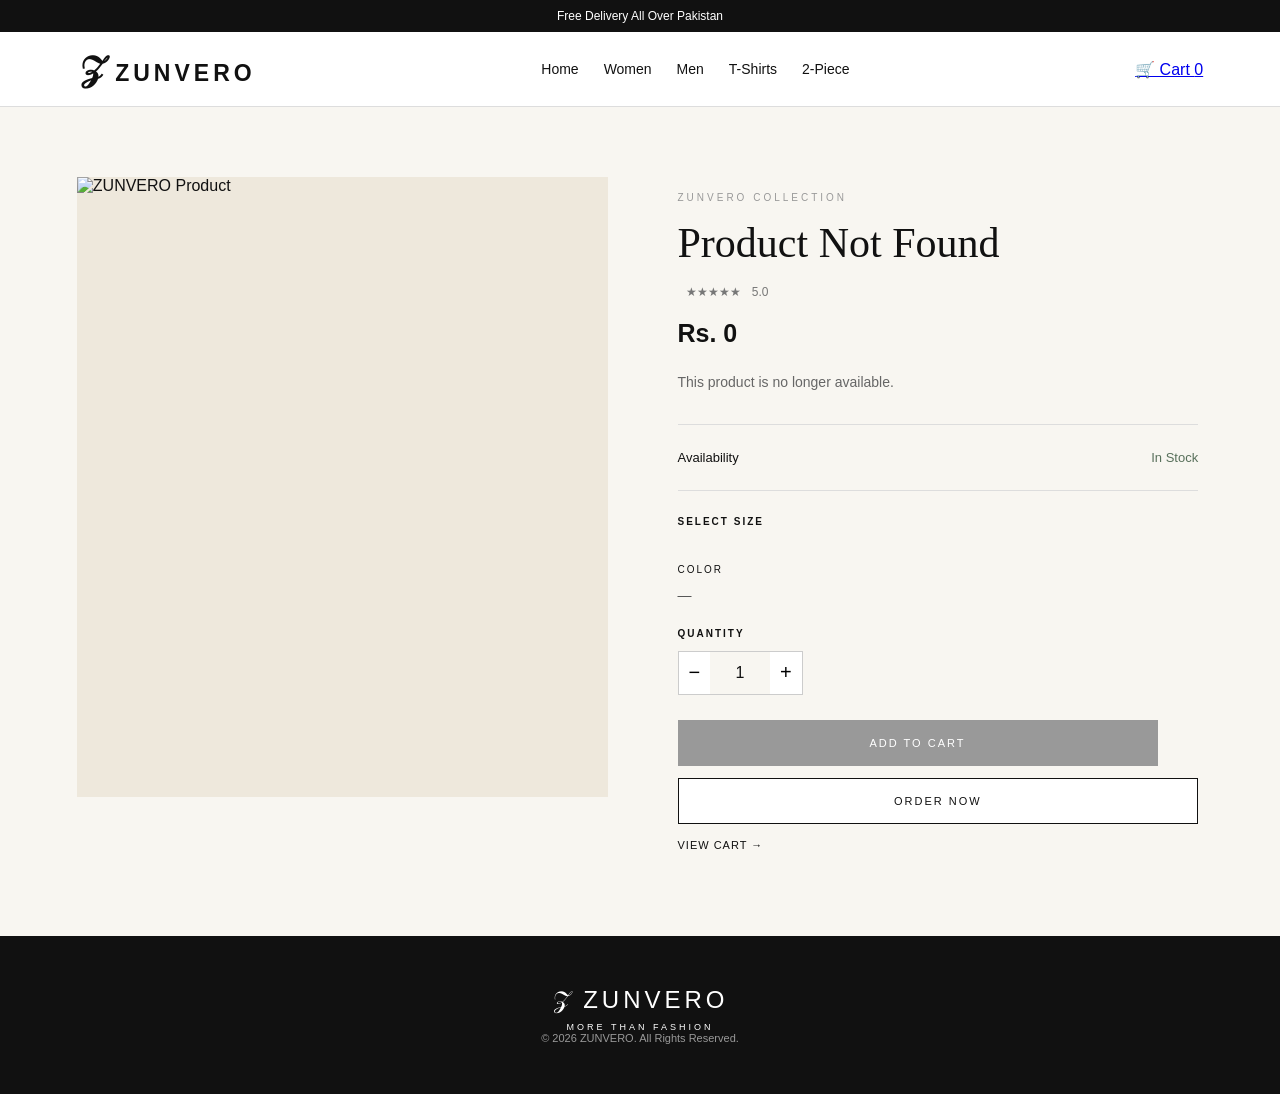
==== commit 150a0f7d: "Update product.html" ====
--- a/product.html
+++ b/product.html
@@ -244,6 +244,26 @@
     cursor: not-allowed;
 }
 
+/* ORDER NOW BUTTON */
+
+.product-order-btn {
+    width: 100%;
+    padding: 16px;
+    margin-top: 12px;
+    background: #fff;
+    color: #111;
+    border: 1px solid #111;
+    cursor: pointer;
+    letter-spacing: 2px;
+    font-size: 11px;
+    transition: .3s;
+}
+
+.product-order-btn:hover {
+    background: #111;
+    color: #fff;
+}
+
 .buy-cart {
     display: block;
     text-align: center;
@@ -254,6 +274,86 @@
     letter-spacing: 1px;
 }
 
+/* ORDER FORM */
+
+.order-form-overlay {
+    display: none;
+    position: fixed;
+    inset: 0;
+    background: rgba(0,0,0,.55);
+    z-index: 9999;
+    align-items: center;
+    justify-content: center;
+    padding: 20px;
+}
+
+.order-form-overlay.active {
+    display: flex;
+}
+
+.order-form {
+    width: 100%;
+    max-width: 450px;
+    max-height: 90vh;
+    overflow-y: auto;
+    background: #fff;
+    padding: 30px;
+    position: relative;
+    box-sizing: border-box;
+}
+
+.order-form h2 {
+    font-family: Georgia, serif;
+    font-weight: 500;
+    margin: 0 0 10px;
+}
+
+.order-form p {
+    color: #777;
+    font-size: 13px;
+    margin-bottom: 20px;
+}
+
+.order-form input,
+.order-form textarea {
+    width: 100%;
+    box-sizing: border-box;
+    padding: 13px;
+    margin-bottom: 12px;
+    border: 1px solid #ccc;
+    outline: none;
+    font-family: inherit;
+}
+
+.order-form textarea {
+    resize: vertical;
+}
+
+.order-close {
+    position: absolute;
+    right: 15px;
+    top: 10px;
+    border: none;
+    background: none;
+    font-size: 28px;
+    cursor: pointer;
+}
+
+.whatsapp-order-btn {
+    width: 100%;
+    padding: 15px;
+    border: none;
+    background: #111;
+    color: #fff;
+    cursor: pointer;
+    letter-spacing: 1px;
+    font-size: 11px;
+}
+
+.whatsapp-order-btn:hover {
+    opacity: .85;
+}
+
 @media(max-width: 800px) {
 
     .product-page {
@@ -288,7 +388,6 @@
 <div class="topbar">
 Free Delivery All Over Pakistan
 </div>
-
 
 <header>
 
@@ -310,13 +409,9 @@
 
 </header>
 
-
 <section class="product-page">
 
 <div class="product-detail">
-
-
-<!-- PRODUCT IMAGES -->
 
 <div class="product-gallery">
 
@@ -337,9 +432,6 @@
 
 </div>
 
-
-<!-- PRODUCT INFORMATION -->
-
 <div class="product-content">
 
 <p
@@ -348,12 +440,10 @@
 ZUNVERO COLLECTION
 </p>
 
-
 <h1 id="productName">
 Product
 </h1>
 
-
 <div class="product-rating">
 
 <span id="productStars">
@@ -365,7 +455,6 @@
 </span>
 
 </div>
-
 
 <div class="product-price-box">
 
@@ -390,14 +479,12 @@
 
 </div>
 
-
 <p
 class="product-description"
 id="productDescription">
 Product description
 </p>
 
-
 <div
 class="product-info-box"
 id="productInfoBox">
@@ -416,11 +503,7 @@
 
 </div>
 
-
-<!-- SIZES -->
-
-<div
-id="sizeSection">
+<div id="sizeSection">
 
 <div class="size-title">
 SELECT SIZE
@@ -433,11 +516,7 @@
 
 </div>
 
-
-<!-- COLORS -->
-
-<div
-id="colorSection">
+<div id="colorSection">
 
 <div class="color-title">
 COLOR
@@ -451,9 +530,6 @@
 
 </div>
 
-
-<!-- QUANTITY -->
-
 <div class="quantity-title">
 QUANTITY
 </div>
@@ -473,7 +549,6 @@
 </button>
 
 </div>
-
 
 <button
 class="product-add-btn"
@@ -484,6 +559,13 @@
 
 </button>
 
+<button
+class="product-order-btn"
+onclick="openOrderForm()">
+
+ORDER NOW
+
+</button>
 
 <a
 href="cart.html"
@@ -499,6 +581,60 @@
 
 </section>
 
+<!-- ORDER FORM -->
+
+<div
+id="orderFormOverlay"
+class="order-form-overlay">
+
+<div class="order-form">
+
+<button
+class="order-close"
+onclick="closeOrderForm()">
+
+×
+</button>
+
+<h2>
+Place Your Order
+</h2>
+
+<p id="orderProductInfo">
+Product details
+</p>
+
+<input
+type="text"
+id="customerName"
+placeholder="Your Name"
+autocomplete="name"
+>
+
+<input
+type="tel"
+id="customerPhone"
+placeholder="Mobile Number"
+autocomplete="tel"
+>
+
+<textarea
+id="customerAddress"
+placeholder="Complete Delivery Address"
+rows="4"
+></textarea>
+
+<button
+class="whatsapp-order-btn"
+onclick="sendOrderToWhatsApp()">
+
+ORDER ON WHATSAPP
+
+</button>
+
+</div>
+
+</div>
 
 <footer>
 
@@ -515,11 +651,121 @@
 © 2026 ZUNVERO. All Rights Reserved.
 </p>
 
-</footer>
-
-
-<script src="script.js"></script>
+    </footer>
+    <script src="script.js"></script>
+
+<script>
+
+function openOrderForm() {
+
+    const productName =
+        document.getElementById("productName").innerText;
+
+    const productPrice =
+        document.getElementById("productPrice").innerText;
+
+    const quantity =
+        document.getElementById("productQty").innerText;
+
+    const sizeElement =
+        document.querySelector("#productSizes .active");
+
+    const selectedSize =
+        sizeElement ? sizeElement.innerText : "Not selected";
+
+    const color =
+        document.getElementById("productColors").innerText;
+
+    document.getElementById("orderProductInfo").innerText =
+        productName +
+        " | " +
+        productPrice +
+        " | Qty: " +
+        quantity;
+
+    document.getElementById("orderFormOverlay")
+        .classList.add("active");
+}
+
+
+function closeOrderForm() {
+
+    document.getElementById("orderFormOverlay")
+        .classList.remove("active");
+}
+
+
+function sendOrderToWhatsApp() {
+
+    const customerName =
+        document.getElementById("customerName").value.trim();
+
+    const customerPhone =
+        document.getElementById("customerPhone").value.trim();
+
+    const customerAddress =
+        document.getElementById("customerAddress").value.trim();
+
+    const productName =
+        document.getElementById("productName").innerText;
+
+    const productPrice =
+        document.getElementById("productPrice").innerText;
+
+    const quantity =
+        document.getElementById("productQty").innerText;
+
+    const sizeElement =
+        document.querySelector("#productSizes .active");
+
+    const selectedSize =
+        sizeElement ? sizeElement.innerText : "Not selected";
+
+    const color =
+        document.getElementById("productColors").innerText;
+
+    if (!customerName) {
+        alert("Please enter your name.");
+        return;
+    }
+
+    if (!customerPhone) {
+        alert("Please enter your mobile number.");
+        return;
+    }
+
+    if (!customerAddress) {
+        alert("Please enter your complete address.");
+        return;
+    }
+
+    const message =
+`🛍️ ZUNVERO NEW ORDER
+
+Product: ${productName}
+Price: ${productPrice}
+Quantity: ${quantity}
+Size: ${selectedSize}
+Color: ${color}
+
+Customer Name: ${customerName}
+Mobile: ${customerPhone}
+Address: ${customerAddress}
+
+Please confirm my order.`;
+
+    const whatsappNumber = "923714696172";
+
+    const whatsappURL =
+        "https://wa.me/" +
+        whatsappNumber +
+        "?text=" +
+        encodeURIComponent(message);
+
+    window.open(whatsappURL, "_blank");
+}
+
+</script>
 
 </body>
-
-</html>+</html>
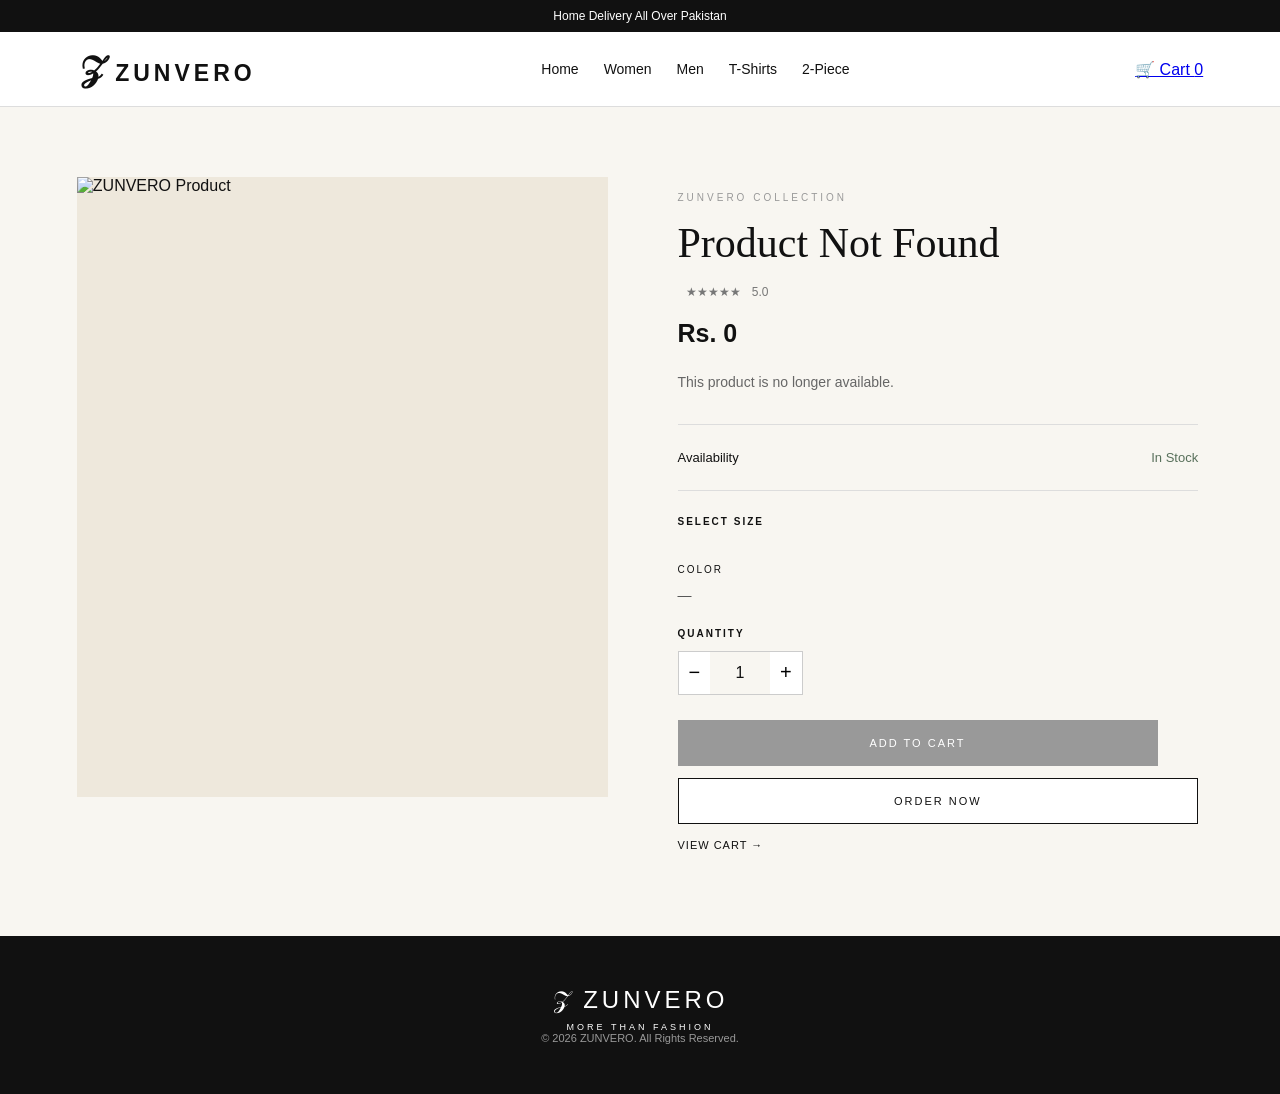
==== commit 2bad0b03: "Update product.html" ====
--- a/product.html
+++ b/product.html
@@ -386,7 +386,7 @@
 <body>
 
 <div class="topbar">
-Free Delivery All Over Pakistan
+Home Delivery All Over Pakistan
 </div>
 
 <header>
@@ -616,6 +616,8 @@
 id="customerPhone"
 placeholder="Mobile Number"
 autocomplete="tel"
+    size="size"
+    total price="total price"
 >
 
 <textarea
